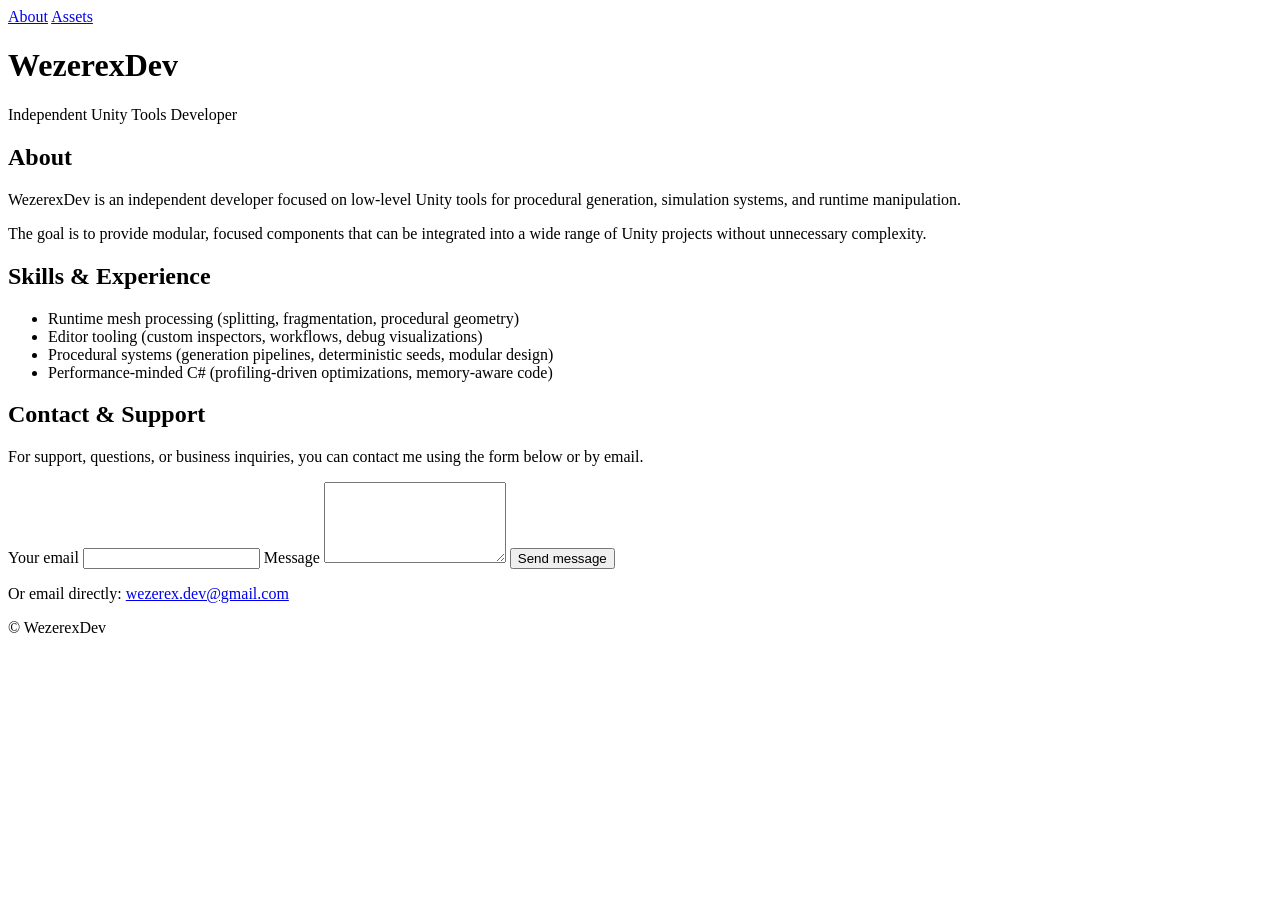
==== index.html @ 02f1e5c1 "Add files via upload" ====
<!DOCTYPE html>
<html lang="en">
<head>
    <meta charset="UTF-8">
    <title>WezerexDev – Unity Tools</title>
    <meta name="viewport" content="width=device-width, initial-scale=1">
    <link rel="stylesheet" href="assets/style.css">
</head>
<body>

<nav>
    <a href="index.html">About</a>
    <a href="assets.html">Assets</a>
</nav>

<header>
    <h1>WezerexDev</h1>
    <p>Independent Unity Tools Developer</p>
</header>

<main>
    <section>
        <h2>About</h2>
        <p>
            WezerexDev is an independent developer focused on low-level Unity tools
            for procedural generation, simulation systems, and runtime manipulation.
        </p>
        <p>
            The goal is to provide modular, focused components that can be integrated
            into a wide range of Unity projects without unnecessary complexity.
        </p>
    </section>

	<section>
	  <h2>Skills & Experience</h2>
	  <ul>
		<li>Runtime mesh processing (splitting, fragmentation, procedural geometry)</li>
		<li>Editor tooling (custom inspectors, workflows, debug visualizations)</li>
		<li>Procedural systems (generation pipelines, deterministic seeds, modular design)</li>
		<li>Performance-minded C# (profiling-driven optimizations, memory-aware code)</li>
	  </ul>
	</section>

    <section>
		<h2>Contact & Support</h2>

		<p>
			For support, questions, or business inquiries, you can contact me using the form below
			or by email.
		</p>

		<form action="https://formspree.io/f/xreeeoeq" method="POST" class="contact-form">

			<label>
				Your email
				<input type="email" name="email" required>
			</label>

			<label>
				Message
				<textarea name="message" rows="5" required></textarea>
			</label>

			<button type="submit">Send message</button>
		</form>

		<p>
			Or email directly:
			<a class="contact-email" href="mailto:wezerex.dev@gmail.com">
				wezerex.dev@gmail.com
			</a>
		</p>
	</section>

</main>

<footer>
    <p>© WezerexDev</p>
</footer>

</body>
</html>
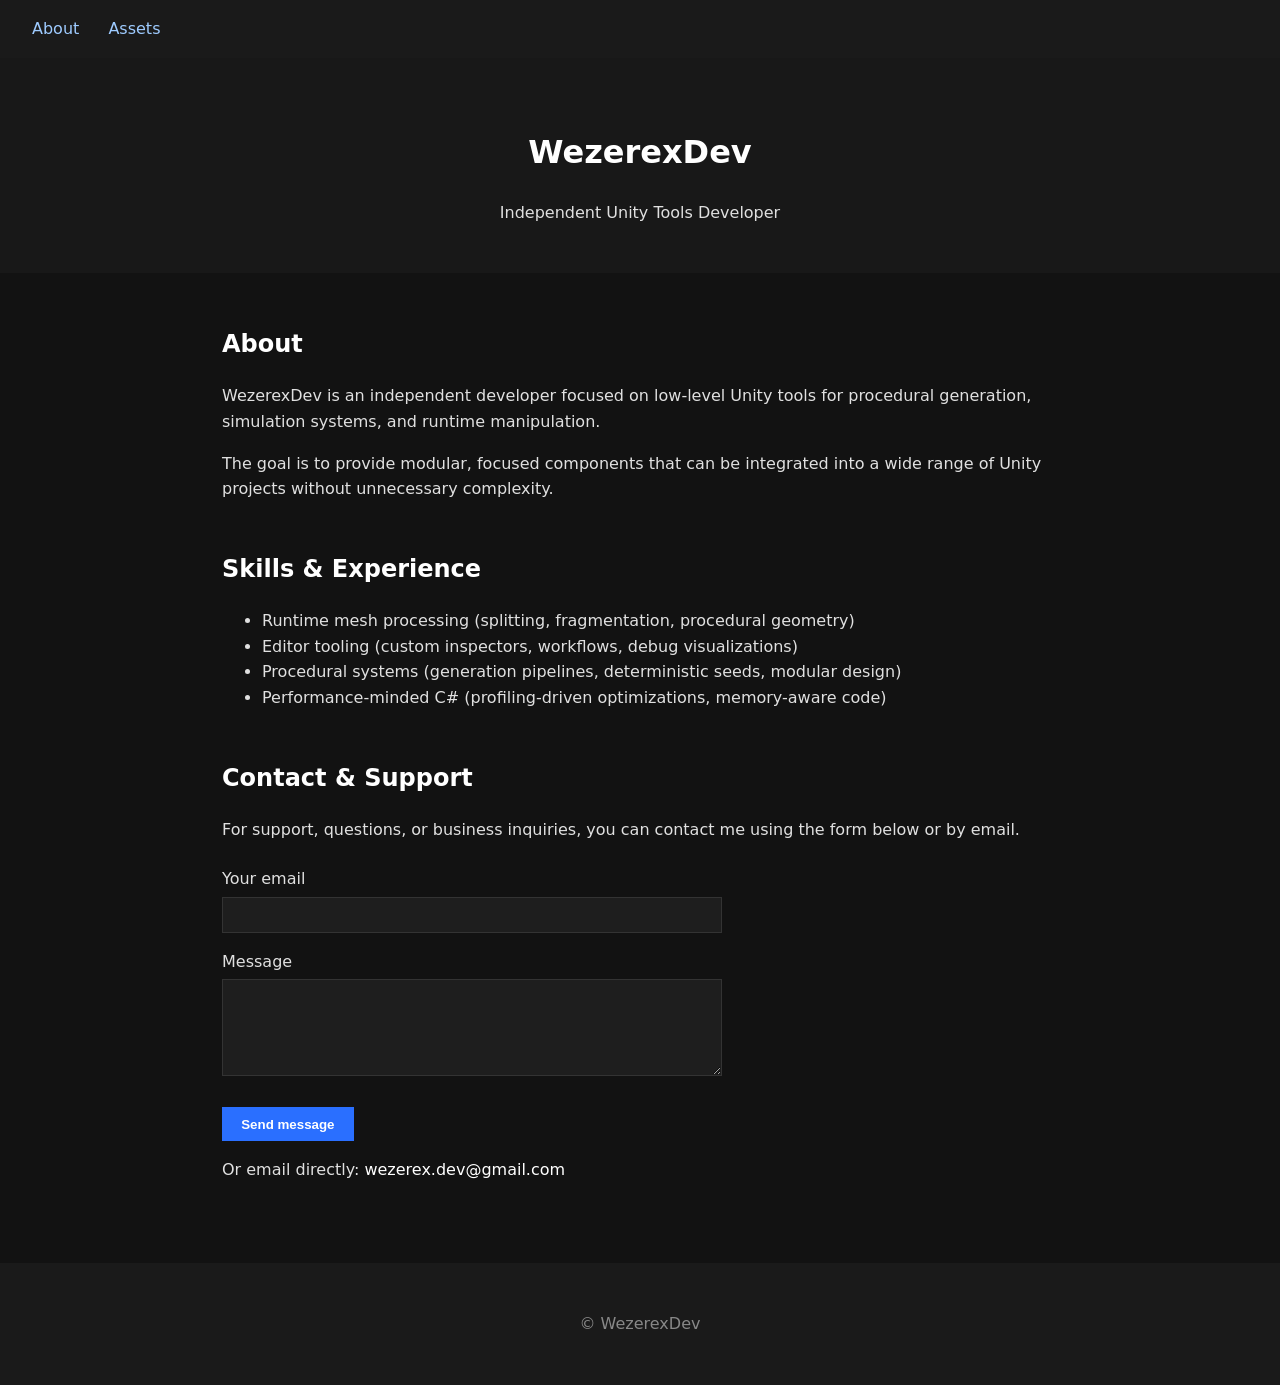
==== commit 5c7639bd: "Update index.html" ====
--- a/index.html
+++ b/index.html
@@ -4,7 +4,7 @@
     <meta charset="UTF-8">
     <title>WezerexDev – Unity Tools</title>
     <meta name="viewport" content="width=device-width, initial-scale=1">
-    <link rel="stylesheet" href="assets/style.css">
+    <link rel="stylesheet" href="/Assets/style.css">
 </head>
 <body>
 
@@ -80,3 +80,5 @@
 
 </body>
 </html>
+
+
--- a/Assets/style.css
+++ b/Assets/style.css
@@ -0,0 +1,104 @@
+* {
+    box-sizing: border-box;
+}
+
+body {
+    margin: 0;
+    font-family: system-ui, -apple-system, BlinkMacSystemFont, sans-serif;
+    background: #121212;
+    color: #e0e0e0;
+    line-height: 1.6;
+}
+
+nav {
+    background: #1a1a1a;
+    padding: 1rem 2rem;
+}
+
+nav a {
+    margin-right: 1.5rem;
+    color: #9ecbff;
+    text-decoration: none;
+    font-weight: 500;
+}
+
+nav a:hover {
+    text-decoration: underline;
+}
+
+header {
+    padding: 3rem 2rem 2rem;
+    text-align: center;
+    background: #181818;
+}
+
+main {
+    max-width: 900px;
+    margin: auto;
+    padding: 2rem;
+}
+
+section {
+    margin-bottom: 3rem;
+}
+
+h1, h2 {
+    color: #ffffff;
+}
+
+footer {
+    text-align: center;
+    padding: 2rem;
+    color: #888;
+    background: #1a1a1a;
+}
+
+a {
+    color: #b8d7ff; /* bleu plus clair */
+    text-decoration: none;
+}
+
+a:hover {
+    text-decoration: underline;
+}
+
+.contact-email {
+    color: #ffffff;
+    font-weight: 500;
+}
+
+.contact-form {
+    max-width: 500px;
+    margin-top: 1.5rem;
+}
+
+.contact-form label {
+    display: block;
+    margin-bottom: 1rem;
+    font-weight: 500;
+}
+
+.contact-form input,
+.contact-form textarea {
+    width: 100%;
+    margin-top: 0.3rem;
+    padding: 0.6rem;
+    background: #1e1e1e;
+    border: 1px solid #333;
+    color: #fff;
+    font-family: inherit;
+}
+
+.contact-form button {
+    margin-top: 0.5rem;
+    padding: 0.6rem 1.2rem;
+    background: #2a6fff;
+    border: none;
+    color: #fff;
+    font-weight: 600;
+    cursor: pointer;
+}
+
+.contact-form button:hover {
+    background: #3b7cff;
+}
